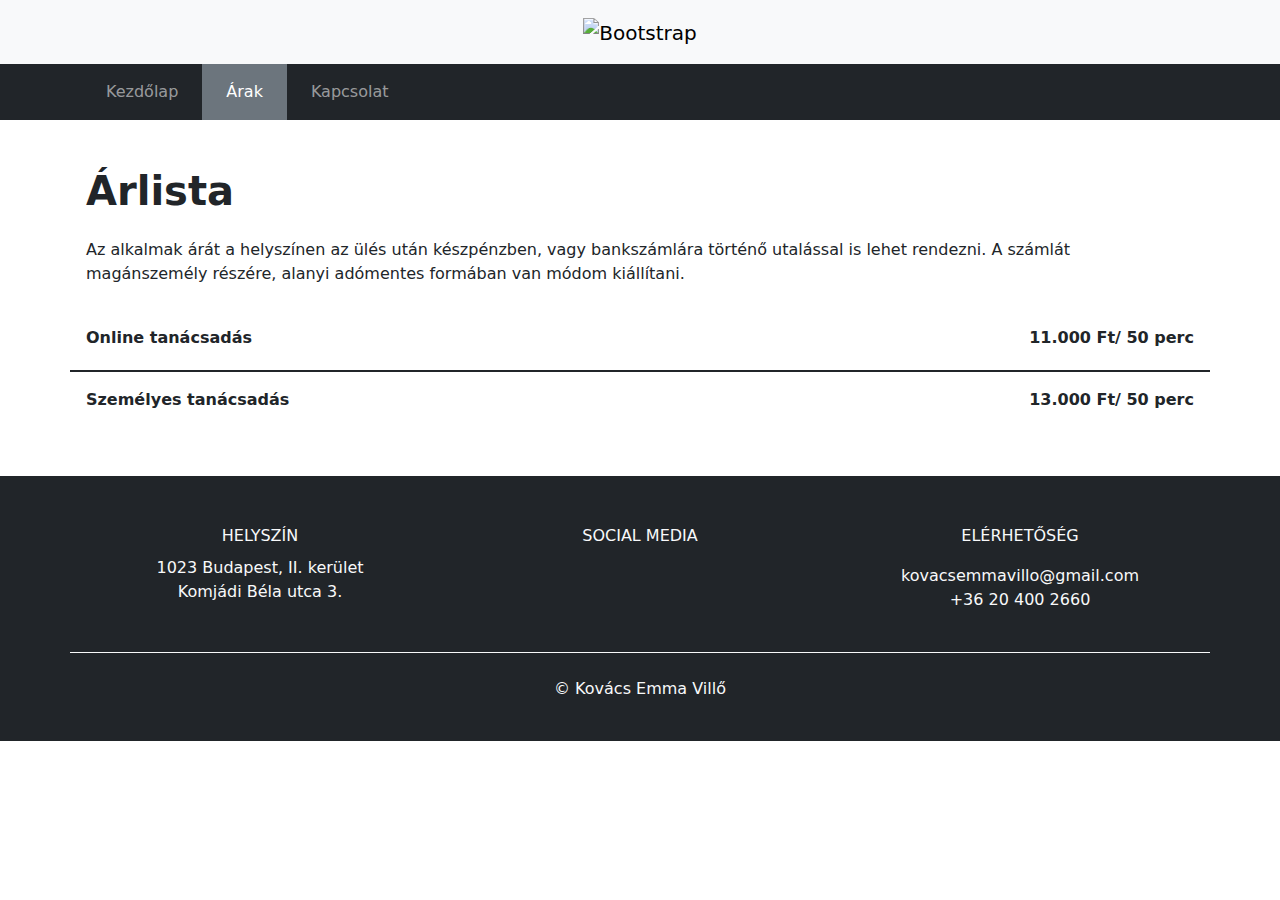
==== arlista.html @ 2dae313c "Add files via upload" ====
<!DOCTYPE html>
<html lang="en">

<head>
    <meta charset="UTF-8">
    <meta name="viewport" content="width=device-width, initial-scale=1.0">
    <link rel="stylesheet" href="emma_pont_com.css">
    <link href="https://cdn.jsdelivr.net/npm/bootstrap@5.3.3/dist/css/bootstrap.min.css" rel="stylesheet"
        integrity="sha384-QWTKZyjpPEjISv5WaRU9OFeRpok6YctnYmDr5pNlyT2bRjXh0JMhjY6hW+ALEwIH" crossorigin="anonymous">
    <title>Kovács Emma</title>
</head>

<body>
    <nav class="sticky-top">
        <nav class="navbar bg-body-tertiary">
            <div class="container">
                <div class="mx-auto pt-2 pb-2">
                    <a class="navbar-brand mx-auto" href="#">
                        <img src="img/logo_fekvo.png" alt="Bootstrap" width="250" height="auto">
                    </a>
                </div>
            </div>
        </nav>
        <nav class="navbar navbar-expand-lg bg-dark p-lg-0" data-bs-theme="dark">
            <div class="container">
                <a class="navbar-brand d-lg-none" href="#"></a>
                <button class="navbar-toggler" type="button" data-bs-toggle="collapse"
                    data-bs-target="#navbarNavAltMarkup" aria-controls="navbarNavAltMarkup" aria-expanded="false"
                    aria-label="Toggle navigation">
                    <span class="navbar-toggler-icon"></span>
                </button>
                <div class="collapse navbar-collapse" id="navbarNavAltMarkup">
                    <div class="navbar-nav">
                        <a class="nav-link mt-3 mt-lg-0 pt-3 pb-3 ps-4 pe-4" aria-current="page"
                            href="index.html">Kezdőlap
                        </a>
                        <a class="nav-link active bg-secondary pt-3 pb-3 ps-4 pe-4" href="arlista.html">Árak</a>
                        <a class="nav-link pt-3 pb-3 ps-4 pe-4" href="kapcsolat.html">Kapcsolat</a>
                    </div>
                </div>
            </div>
        </nav>
    </nav>
    <section class="hi-section pt-4">
        <div class="container">
            <div class="row justify-content-between">
                <div class="col-lg-8 order-lg-1 text-center text-lg-start px-3">
                    <p class="title pt-4 pb-2">
                        Árlista
                    </p>
                </div>
            </div>
        </div>
    </section>

    <section class="hi-section">
        <div class="container">
            <div class="row justify-content-between">

                <div class="text-center text-lg-start px-3">
                    <p class="pb-4">
                        Az alkalmak árát a helyszínen az ülés után készpénzben, vagy bankszámlára történő utalással is
                        lehet rendezni.
                        A számlát magánszemély részére, alanyi adómentes formában van módom kiállítani.
                    </p>
                </div>
            </div>
        </div>
    </section>
    <section class="hi-section">
        <div class="container border-bottom border-2  border-dark">
            <div class="row justify-content-between">

                <div class=" col-6 text-start px-3">
                    <p class="pb-1 fw-bold">
                        Online tanácsadás
                    </p>
                </div>
                <div class=" col-6 text-end px-3">
                    <p class="pb-1 fw-bold">
                        11.000 Ft/ 50 perc
                    </p>
                </div>
            </div>
        </div>
    </section>
    <section class="hi-section">
        <div class="container">
            <div class="row justify-content-between">

                <div class="col-6 text-start px-3">
                    <p class="pt-3 pb-1 fw-bold">
                        Személyes tanácsadás
                    </p>
                </div>
                <div class=" col-6 text-end px-3">
                    <p class="pt-3 pb-5 fw-bold">
                        13.000 Ft/ 50 perc
                    </p>
                </div>
            </div>
        </div>
    </section>

    <footer class="bg-dark pt-4 pt-md-5" data-bs-theme="dark">
        <div class="container text-light text-center">
            <div class="row">
                <div class="col-md-4 pb-5 py-md-0">
                    <p class="mb-2">HELYSZÍN</p>
                    <p class="m-0">1023 Budapest, II. kerület</p>
                    <p class="m-0">Komjádi Béla utca 3.</p>
                </div>
                <div class="col-md-4 pb-5 py-md-0">
                    <p class="mb-2">SOCIAL MEDIA</p>

                    <a href="https://mentalrendelo.hu/team-member/kovacs-emma-villo-tanacsado-pszichologus"
                        target="_blank">
                        <img class="ikon-style mx-2" src="img/rendelo_ikon0.png" alt="">
                    </a>
                    <a href="https://www.facebook.com/profile.php?id=61551016777651" target="_blank">
                        <img class="ikon-style mx-2" src="img/fb_ikon0.png" alt="">
                    </a>
                </div>
                <div class="col-md-4 pb-2 py-md-0">
                    <p class="">ELÉRHETŐSÉG</p>
                    <p>kovacsemmavillo@gmail.com<br>
                        +36 20 400 2660</p>
                </div>
            </div>
        </div>
        <div class="container text-light text-center mt-md-4">
            <div class="row border-top border-light">
                <div class="pt-4 pb-4">
                    <p class="">© Kovács Emma Villő</p>
                </div>
            </div>
        </div>
    </footer>
    <script src="https://cdn.jsdelivr.net/npm/@popperjs/core@2.11.8/dist/umd/popper.min.js"
        integrity="sha384-I7E8VVD/ismYTF4hNIPjVp/Zjvgyol6VFvRkX/vR+Vc4jQkC+hVqc2pM8ODewa9r"
        crossorigin="anonymous"></script>
    <script src="https://cdn.jsdelivr.net/npm/bootstrap@5.3.3/dist/js/bootstrap.min.js"
        integrity="sha384-0pUGZvbkm6XF6gxjEnlmuGrJXVbNuzT9qBBavbLwCsOGabYfZo0T0to5eqruptLy"
        crossorigin="anonymous"></script>
</body>

</html>
---- emma_pont_com.css ----
a:link {

    text-decoration: none;

}

.title {
    font-weight: 600;
    font-style: normal;
    font-size: 40px;
    line-height: normal;
}

.title-icon {
    font-weight: 600;
    font-style: normal;
    font-size: 40px;
    line-height: normal;
}

.sub-title {
    font-weight: 600;
    font-style: normal;
    font-size: 18px;
}

.portre-img {
    width: 250px;
    height: auto;
    margin: auto;
    display: block;
}

.nav-link:hover {
    background-color: #6c757d7d;
}

.ikon-style {
    width: 30px;
    height: auto;
}
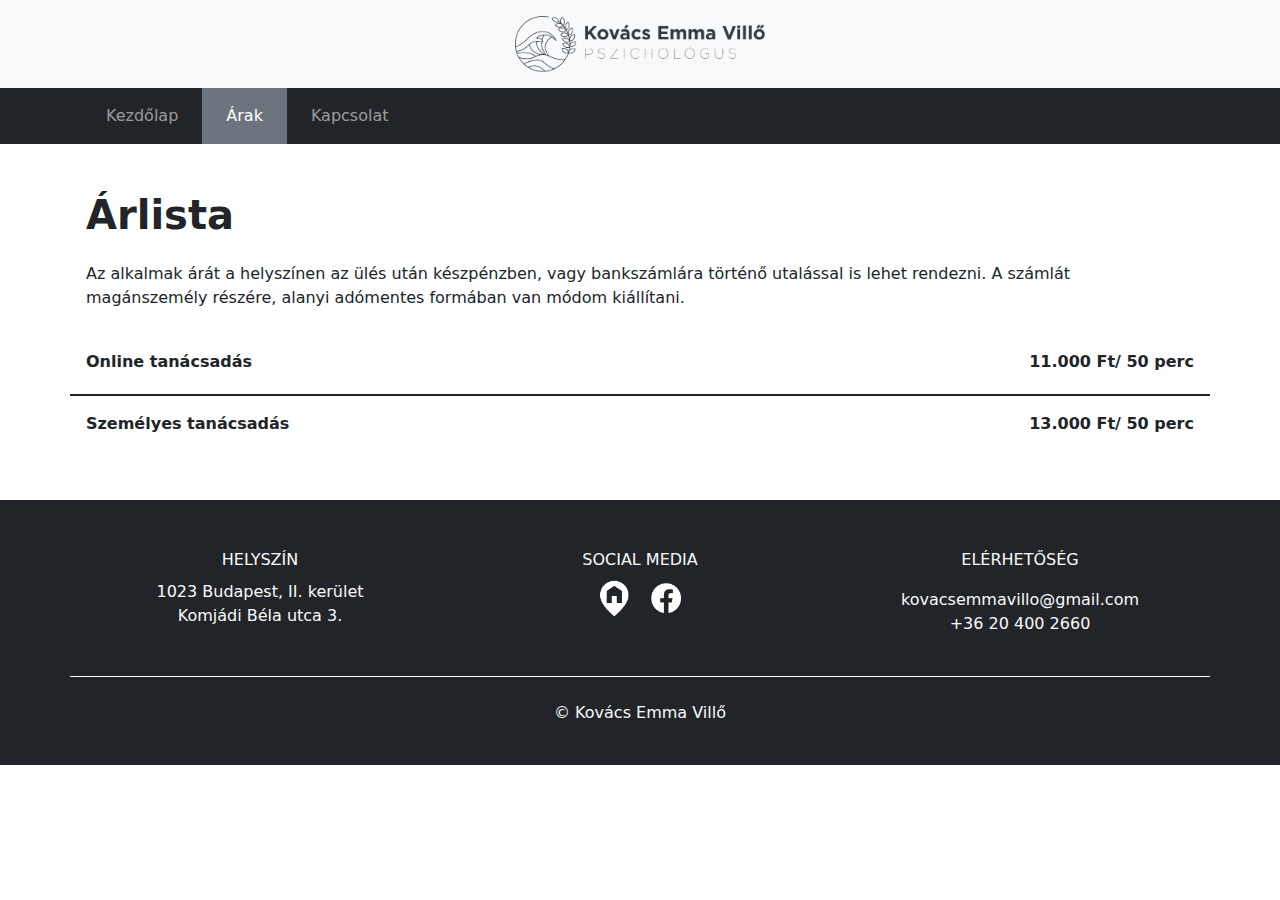
==== commit 911e6002: "Update arlista.html" ====
--- a/arlista.html
+++ b/arlista.html
@@ -8,6 +8,13 @@
     <link href="https://cdn.jsdelivr.net/npm/bootstrap@5.3.3/dist/css/bootstrap.min.css" rel="stylesheet"
         integrity="sha384-QWTKZyjpPEjISv5WaRU9OFeRpok6YctnYmDr5pNlyT2bRjXh0JMhjY6hW+ALEwIH" crossorigin="anonymous">
     <title>Kovács Emma</title>
+    <link rel="apple-touch-icon" sizes="180x180" href="/apple-touch-icon.png">
+<link rel="icon" type="image/png" sizes="32x32" href="/favicon-32x32.png">
+<link rel="icon" type="image/png" sizes="16x16" href="/favicon-16x16.png">
+<link rel="manifest" href="/site.webmanifest">
+<link rel="mask-icon" href="/safari-pinned-tab.svg" color="#5bbad5">
+<meta name="msapplication-TileColor" content="#da532c">
+<meta name="theme-color" content="#ffffff">
 </head>
 
 <body>
@@ -144,4 +151,4 @@
         crossorigin="anonymous"></script>
 </body>
 
-</html>+</html>
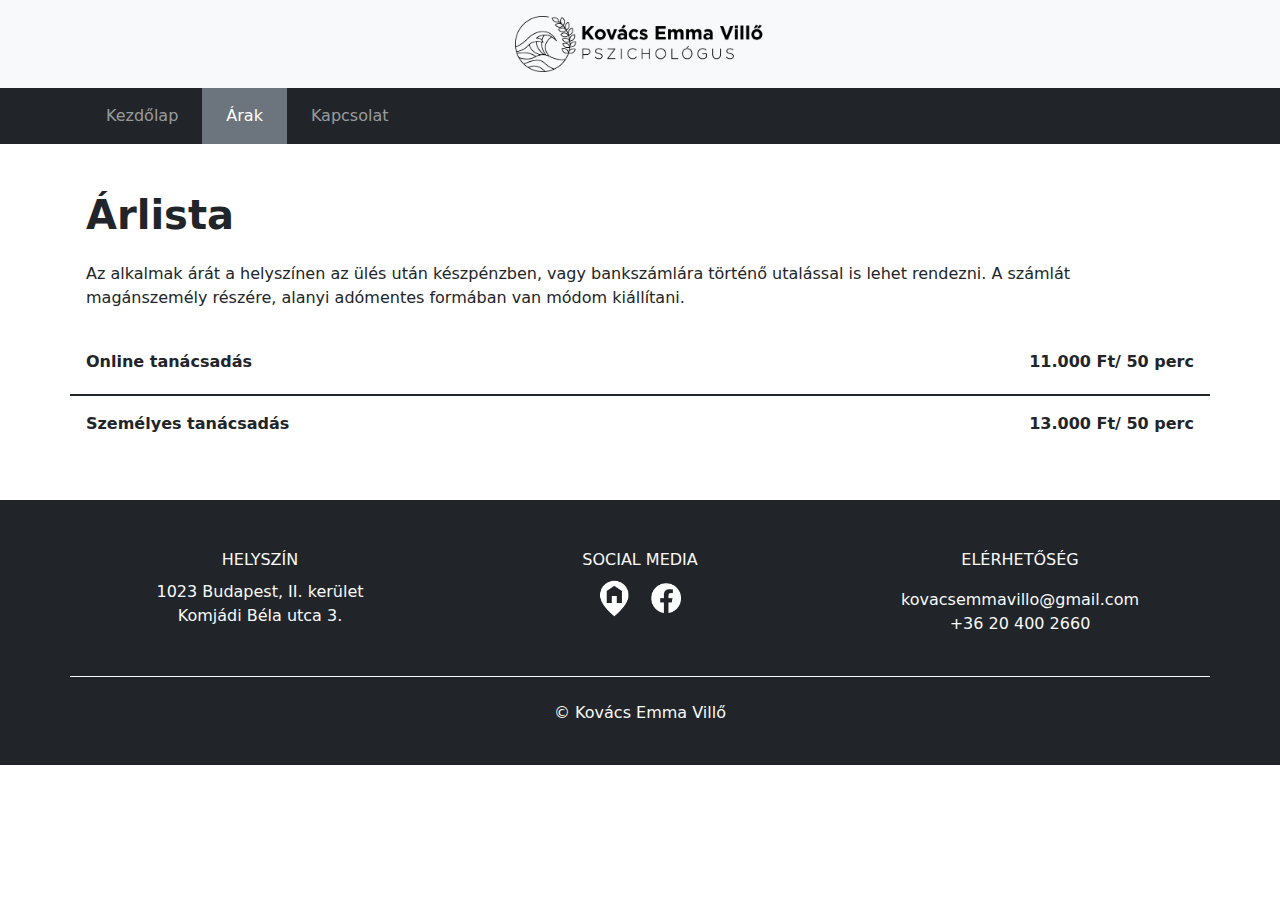
==== commit da52e1da: "Update arlista.html" ====
--- a/arlista.html
+++ b/arlista.html
@@ -8,11 +8,11 @@
     <link href="https://cdn.jsdelivr.net/npm/bootstrap@5.3.3/dist/css/bootstrap.min.css" rel="stylesheet"
         integrity="sha384-QWTKZyjpPEjISv5WaRU9OFeRpok6YctnYmDr5pNlyT2bRjXh0JMhjY6hW+ALEwIH" crossorigin="anonymous">
     <title>Kovács Emma</title>
-    <link rel="apple-touch-icon" sizes="180x180" href="/apple-touch-icon.png">
-<link rel="icon" type="image/png" sizes="32x32" href="/favicon-32x32.png">
-<link rel="icon" type="image/png" sizes="16x16" href="/favicon-16x16.png">
-<link rel="manifest" href="/site.webmanifest">
-<link rel="mask-icon" href="/safari-pinned-tab.svg" color="#5bbad5">
+    <link rel="apple-touch-icon" sizes="180x180" href="favicon/apple-touch-icon.png">
+<link rel="icon" type="image/png" sizes="32x32" href="favicon/favicon-32x32.png">
+<link rel="icon" type="image/png" sizes="16x16" href="favicon/favicon-16x16.png">
+<link rel="manifest" href="favicon/site.webmanifest">
+<link rel="mask-icon" href="favicon/safari-pinned-tab.svg" color="#5bbad5">
 <meta name="msapplication-TileColor" content="#da532c">
 <meta name="theme-color" content="#ffffff">
 </head>
@@ -23,7 +23,7 @@
             <div class="container">
                 <div class="mx-auto pt-2 pb-2">
                     <a class="navbar-brand mx-auto" href="#">
-                        <img src="img/logo_fekvo.png" alt="Bootstrap" width="250" height="auto">
+                        <img src="img/logo_fekvo_v.png" alt="Bootstrap" width="250" height="auto">
                     </a>
                 </div>
             </div>
@@ -39,10 +39,10 @@
                 <div class="collapse navbar-collapse" id="navbarNavAltMarkup">
                     <div class="navbar-nav">
                         <a class="nav-link mt-3 mt-lg-0 pt-3 pb-3 ps-4 pe-4" aria-current="page"
-                            href="index.html">Kezdőlap
+                            href="./">Kezdőlap
                         </a>
-                        <a class="nav-link active bg-secondary pt-3 pb-3 ps-4 pe-4" href="arlista.html">Árak</a>
-                        <a class="nav-link pt-3 pb-3 ps-4 pe-4" href="kapcsolat.html">Kapcsolat</a>
+                        <a class="nav-link active bg-secondary pt-3 pb-3 ps-4 pe-4" href="arlista">Árak</a>
+                        <a class="nav-link pt-3 pb-3 ps-4 pe-4" href="kapcsolat">Kapcsolat</a>
                     </div>
                 </div>
             </div>
--- a/emma_pont_com.css
+++ b/emma_pont_com.css
@@ -28,6 +28,7 @@
     width: 250px;
     height: auto;
     margin: auto;
+    padding-bottom: 20px;
     display: block;
 }
 
@@ -38,4 +39,4 @@
 .ikon-style {
     width: 30px;
     height: auto;
-}+}
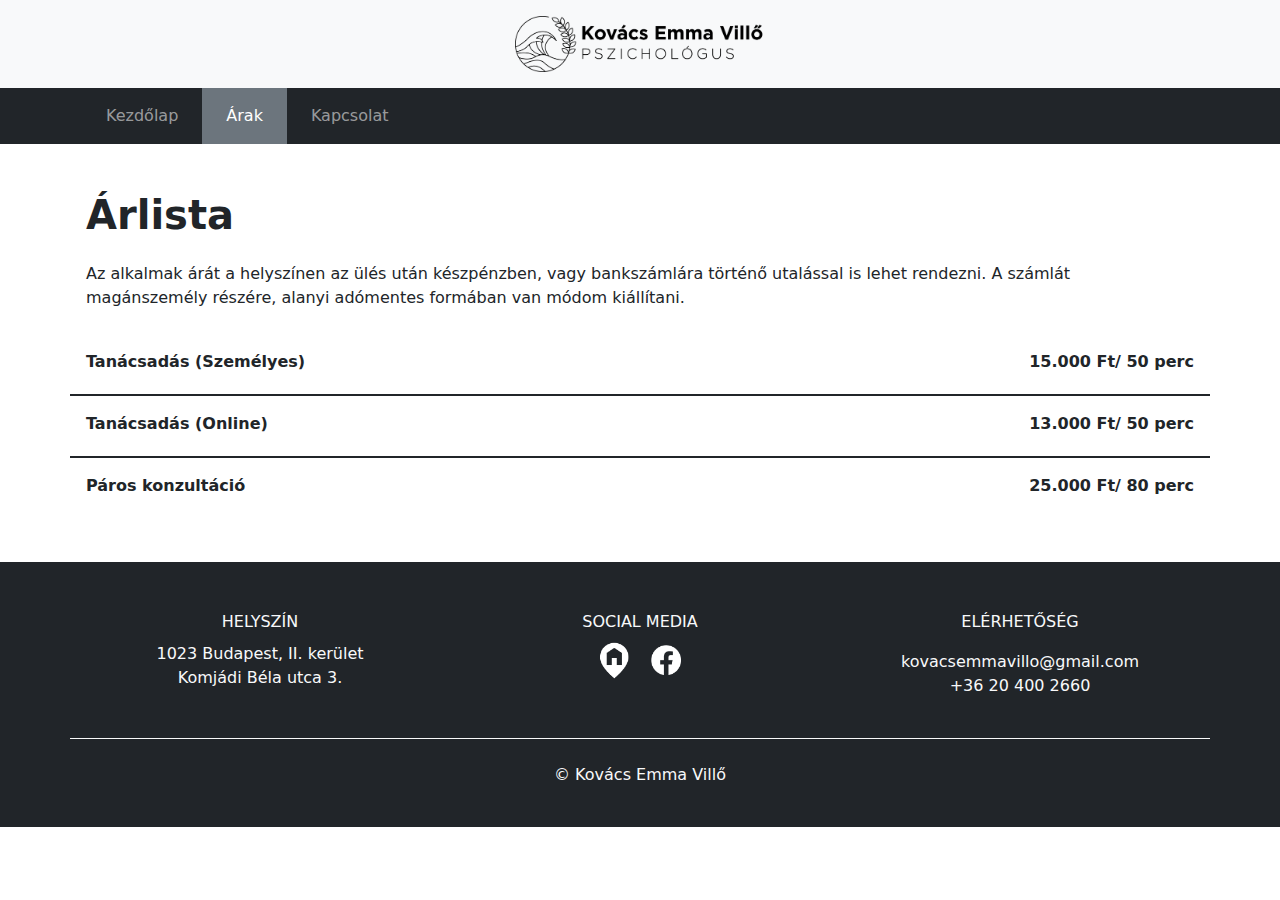
==== commit e37fd334: "Update arlista.html" ====
--- a/arlista.html
+++ b/arlista.html
@@ -8,13 +8,6 @@
     <link href="https://cdn.jsdelivr.net/npm/bootstrap@5.3.3/dist/css/bootstrap.min.css" rel="stylesheet"
         integrity="sha384-QWTKZyjpPEjISv5WaRU9OFeRpok6YctnYmDr5pNlyT2bRjXh0JMhjY6hW+ALEwIH" crossorigin="anonymous">
     <title>Kovács Emma</title>
-    <link rel="apple-touch-icon" sizes="180x180" href="favicon/apple-touch-icon.png">
-<link rel="icon" type="image/png" sizes="32x32" href="favicon/favicon-32x32.png">
-<link rel="icon" type="image/png" sizes="16x16" href="favicon/favicon-16x16.png">
-<link rel="manifest" href="favicon/site.webmanifest">
-<link rel="mask-icon" href="favicon/safari-pinned-tab.svg" color="#5bbad5">
-<meta name="msapplication-TileColor" content="#da532c">
-<meta name="theme-color" content="#ffffff">
 </head>
 
 <body>
@@ -23,7 +16,7 @@
             <div class="container">
                 <div class="mx-auto pt-2 pb-2">
                     <a class="navbar-brand mx-auto" href="#">
-                        <img src="img/logo_fekvo_v.png" alt="Bootstrap" width="250" height="auto">
+                        <img src="img/logo_fekvo.png" alt="Bootstrap" width="250" height="auto">
                     </a>
                 </div>
             </div>
@@ -39,10 +32,10 @@
                 <div class="collapse navbar-collapse" id="navbarNavAltMarkup">
                     <div class="navbar-nav">
                         <a class="nav-link mt-3 mt-lg-0 pt-3 pb-3 ps-4 pe-4" aria-current="page"
-                            href="./">Kezdőlap
+                            href="index.html">Kezdőlap
                         </a>
-                        <a class="nav-link active bg-secondary pt-3 pb-3 ps-4 pe-4" href="arlista">Árak</a>
-                        <a class="nav-link pt-3 pb-3 ps-4 pe-4" href="kapcsolat">Kapcsolat</a>
+                        <a class="nav-link active bg-secondary pt-3 pb-3 ps-4 pe-4" href="arlista.html">Árak</a>
+                        <a class="nav-link pt-3 pb-3 ps-4 pe-4" href="kapcsolat.html">Kapcsolat</a>
                     </div>
                 </div>
             </div>
@@ -80,35 +73,52 @@
 
                 <div class=" col-6 text-start px-3">
                     <p class="pb-1 fw-bold">
-                        Online tanácsadás
+                        Tanácsadás (Személyes)
                     </p>
                 </div>
                 <div class=" col-6 text-end px-3">
                     <p class="pb-1 fw-bold">
-                        11.000 Ft/ 50 perc
+                        15.000 Ft/ 50 perc
                     </p>
                 </div>
             </div>
         </div>
     </section>
     <section class="hi-section">
-        <div class="container">
+        <div class="container border-bottom border-2  border-dark">
             <div class="row justify-content-between">
 
                 <div class="col-6 text-start px-3">
                     <p class="pt-3 pb-1 fw-bold">
-                        Személyes tanácsadás
+                        Tanácsadás (Online)
+                    </p>
+                </div>
+                <div class=" col-6 text-end px-3">
+                    <p class="pt-3 pb-1 fw-bold">
+                        13.000 Ft/ 50 perc
+                    </p>
+                </div>
+				
+            </div>
+        </div>
+    </section>
+<section class="hi-section">
+        <div class="container">
+            <div class="row justify-content-between">
+
+                <div class=" col-6 text-start px-3">
+                    <p class="pt-3 pb-5 fw-bold">
+                        Páros konzultáció
                     </p>
                 </div>
                 <div class=" col-6 text-end px-3">
                     <p class="pt-3 pb-5 fw-bold">
-                        13.000 Ft/ 50 perc
+                        25.000 Ft/ 80 perc
                     </p>
                 </div>
             </div>
         </div>
     </section>
-
     <footer class="bg-dark pt-4 pt-md-5" data-bs-theme="dark">
         <div class="container text-light text-center">
             <div class="row">
